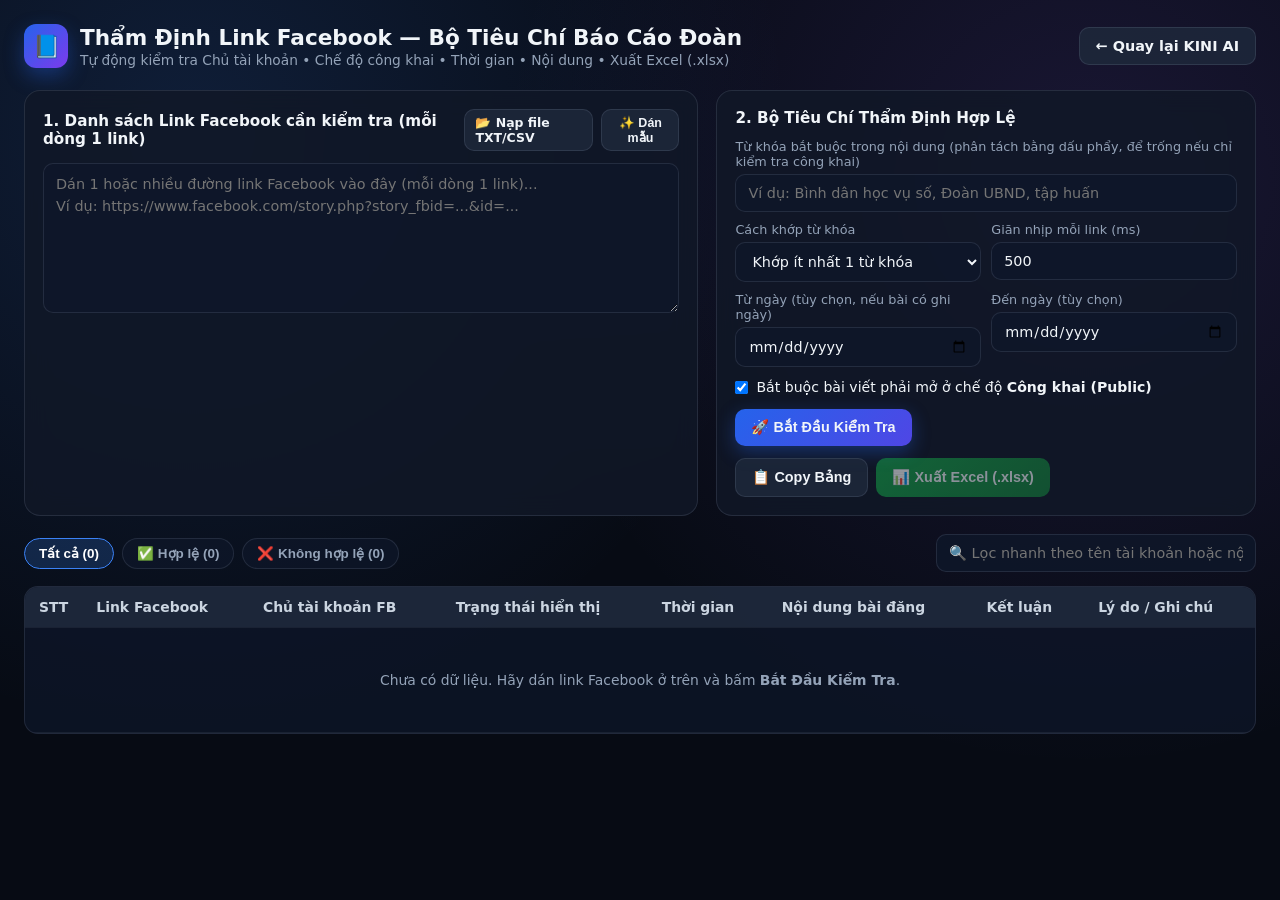
==== static/fb_checker.html @ 12659c32 "Add Facebook Link Inspector for Doan reporting (/fb-checker)" ====
<!DOCTYPE html>
<html lang="vi">
<head>
    <meta charset="UTF-8">
    <meta name="viewport" content="width=device-width, initial-scale=1.0">
    <title>Thẩm Định Link Facebook - Báo Cáo Tiêu Chí Đoàn | KINI AI</title>
    <style>
        :root {
            --bg: #070b14;
            --card: rgba(17, 24, 39, 0.85);
            --border: rgba(148, 163, 184, 0.16);
            --text: #f1f5f9;
            --muted: #94a3b8;
            --accent: #3b82f6;
            --accent2: #8b5cf6;
            --green: #22c55e;
            --red: #ef4444;
            --amber: #f59e0b;
        }
        * { box-sizing: border-box; margin: 0; padding: 0; }
        body {
            font-family: 'Segoe UI', system-ui, -apple-system, sans-serif;
            background: radial-gradient(circle at 15% 15%, rgba(59,130,246,0.16), transparent 45%),
                        radial-gradient(circle at 85% 20%, rgba(139,92,246,0.14), transparent 45%),
                        var(--bg);
            color: var(--text);
            min-height: 100vh;
            padding: 24px;
        }
        .container { max-width: 1360px; margin: 0 auto; }
        .header {
            display: flex; align-items: center; justify-content: space-between;
            gap: 16px; flex-wrap: wrap; margin-bottom: 22px;
        }
        .brand { display: flex; align-items: center; gap: 12px; }
        .brand-icon {
            width: 44px; height: 44px; border-radius: 12px;
            background: linear-gradient(135deg, #2563eb, #7c3aed);
            display: flex; align-items: center; justify-content: center; font-size: 22px;
            box-shadow: 0 8px 20px rgba(37,99,235,0.35);
        }
        .brand h1 { font-size: 1.35rem; font-weight: 700; }
        .brand p { font-size: 0.86rem; color: var(--muted); margin-top: 2px; }
        .btn {
            display: inline-flex; align-items: center; gap: 8px;
            padding: 10px 16px; border-radius: 10px; border: 1px solid var(--border);
            background: rgba(30, 41, 59, 0.85); color: var(--text);
            font-size: 0.9rem; font-weight: 600; cursor: pointer; text-decoration: none;
            transition: all 0.18s ease;
        }
        .btn:hover { transform: translateY(-1px); border-color: rgba(96,165,250,0.45); }
        .btn-primary {
            background: linear-gradient(135deg, #2563eb, #4f46e5); border: none;
            box-shadow: 0 6px 18px rgba(37,99,235,0.35);
        }
        .btn-success {
            background: linear-gradient(135deg, #16a34a, #15803d); border: none;
        }
        .btn:disabled { opacity: 0.55; cursor: not-allowed; transform: none; }
        .grid-top {
            display: grid; grid-template-columns: 1.25fr 1fr; gap: 18px; margin-bottom: 18px;
        }
        @media (max-width: 960px) { .grid-top { grid-template-columns: 1fr; } }
        .card {
            background: var(--card); border: 1px solid var(--border);
            border-radius: 16px; padding: 18px; backdrop-filter: blur(12px);
        }
        .card-title {
            font-size: 0.95rem; font-weight: 700; margin-bottom: 12px;
            display: flex; align-items: center; justify-content: space-between; gap: 10px;
        }
        textarea, input[type="text"], input[type="date"], select {
            width: 100%; background: rgba(15, 23, 42, 0.85);
            border: 1px solid var(--border); border-radius: 10px;
            color: var(--text); padding: 10px 12px; font-size: 0.9rem;
            outline: none; font-family: inherit;
        }
        textarea:focus, input:focus, select:focus { border-color: var(--accent); }
        textarea { min-height: 150px; resize: vertical; line-height: 1.5; }
        .form-row { display: grid; grid-template-columns: 1fr 1fr; gap: 10px; margin-top: 10px; }
        .field label { display: block; font-size: 0.8rem; color: var(--muted); margin-bottom: 5px; }
        .check-row {
            display: flex; align-items: center; gap: 8px; margin-top: 12px; font-size: 0.88rem;
            cursor: pointer; user-select: none;
        }
        .actions-bar {
            display: flex; flex-wrap: wrap; align-items: center; justify-content: space-between;
            gap: 12px; margin-top: 14px;
        }
        .progress-wrap {
            margin-bottom: 16px; display: none;
            background: var(--card); border: 1px solid var(--border); border-radius: 12px; padding: 12px 16px;
        }
        .progress-bar-bg {
            height: 8px; background: rgba(148,163,184,0.16); border-radius: 99px; overflow: hidden; margin-top: 8px;
        }
        .progress-bar-fill {
            height: 100%; width: 0%; background: linear-gradient(90deg, #3b82f6, #8b5cf6);
            transition: width 0.25s ease;
        }
        .stats-bar {
            display: flex; flex-wrap: wrap; align-items: center; justify-content: space-between;
            gap: 12px; margin-bottom: 14px;
        }
        .pills { display: flex; flex-wrap: wrap; gap: 8px; }
        .pill {
            padding: 7px 14px; border-radius: 99px; border: 1px solid var(--border);
            background: rgba(15,23,42,0.7); color: var(--muted); font-size: 0.84rem;
            font-weight: 600; cursor: pointer;
        }
        .pill.active { background: rgba(59,130,246,0.2); border-color: var(--accent); color: #fff; }
        .table-wrap {
            overflow-x: auto; border-radius: 14px; border: 1px solid var(--border);
            background: rgba(15, 23, 42, 0.72);
        }
        table { width: 100%; border-collapse: collapse; min-width: 960px; }
        th, td {
            padding: 12px 14px; text-align: left; vertical-align: top;
            border-bottom: 1px solid rgba(148,163,184,0.1); font-size: 0.87rem;
        }
        th {
            background: rgba(30, 41, 59, 0.9); color: #cbd5e1; font-weight: 700;
            position: sticky; top: 0; z-index: 1;
        }
        tr:hover td { background: rgba(30, 41, 59, 0.45); }
        .badge {
            display: inline-block; padding: 4px 10px; border-radius: 99px;
            font-size: 0.78rem; font-weight: 700; white-space: nowrap;
        }
        .badge-green { background: rgba(34,197,94,0.18); color: #4ade80; border: 1px solid rgba(34,197,94,0.35); }
        .badge-red { background: rgba(239,68,68,0.18); color: #f87171; border: 1px solid rgba(239,68,68,0.35); }
        .badge-amber { background: rgba(245,158,11,0.18); color: #fbbf24; border: 1px solid rgba(245,158,11,0.35); }
        .link-cell { max-width: 220px; word-break: break-all; }
        .link-cell a { color: #60a5fa; text-decoration: none; }
        .link-cell a:hover { text-decoration: underline; }
        .content-cell { max-width: 340px; line-height: 1.45; color: #e2e8f0; }
        .empty-state { text-align: center; padding: 44px 20px; color: var(--muted); }
    </style>
</head>
<body>
<div class="container">
    <div class="header">
        <div class="brand">
            <div class="brand-icon">📘</div>
            <div>
                <h1>Thẩm Định Link Facebook — Bộ Tiêu Chí Báo Cáo Đoàn</h1>
                <p>Tự động kiểm tra Chủ tài khoản • Chế độ công khai • Thời gian • Nội dung • Xuất Excel (.xlsx)</p>
            </div>
        </div>
        <div style="display:flex; gap:10px; flex-wrap:wrap;">
            <a href="/" class="btn" id="btn-back-kini">← Quay lại KINI AI</a>
        </div>
    </div>

    <div class="grid-top">
        <div class="card">
            <div class="card-title">
                <span>1. Danh sách Link Facebook cần kiểm tra (mỗi dòng 1 link)</span>
                <div style="display:flex; gap:8px;">
                    <label class="btn" style="padding:5px 10px; font-size:0.78rem;">
                        📂 Nạp file TXT/CSV
                        <input type="file" id="file-import" accept=".txt,.csv" style="display:none;">
                    </label>
                    <button class="btn" style="padding:5px 10px; font-size:0.78rem;" onclick="fillSampleLink()">✨ Dán mẫu</button>
                </div>
            </div>
            <textarea id="links-input" placeholder="Dán 1 hoặc nhiều đường link Facebook vào đây (mỗi dòng 1 link)...&#10;Ví dụ: https://www.facebook.com/story.php?story_fbid=...&id=..."></textarea>
        </div>

        <div class="card">
            <div class="card-title"><span>2. Bộ Tiêu Chí Thẩm Định Hợp Lệ</span></div>
            <div class="field">
                <label>Từ khóa bắt buộc trong nội dung (phân tách bằng dấu phẩy, để trống nếu chỉ kiểm tra công khai)</label>
                <input type="text" id="keywords-input" placeholder="Ví dụ: Bình dân học vụ số, Đoàn UBND, tập huấn">
            </div>
            <div class="form-row">
                <div class="field">
                    <label>Cách khớp từ khóa</label>
                    <select id="keyword-mode">
                        <option value="any">Khớp ít nhất 1 từ khóa</option>
                        <option value="all">Phải khớp TẤT CẢ từ khóa</option>
                    </select>
                </div>
                <div class="field">
                    <label>Giãn nhịp mỗi link (ms)</label>
                    <input type="text" id="delay-ms" value="500">
                </div>
            </div>
            <div class="form-row">
                <div class="field">
                    <label>Từ ngày (tùy chọn, nếu bài có ghi ngày)</label>
                    <input type="date" id="date-from">
                </div>
                <div class="field">
                    <label>Đến ngày (tùy chọn)</label>
                    <input type="date" id="date-to">
                </div>
            </div>
            <label class="check-row">
                <input type="checkbox" id="require-public" checked>
                <span>Bắt buộc bài viết phải mở ở chế độ <b>Công khai (Public)</b></span>
            </label>
            <div class="actions-bar">
                <button class="btn btn-primary" id="btn-run" onclick="runCheck()">🚀 Bắt Đầu Kiểm Tra</button>
                <div style="display:flex; gap:8px;">
                    <button class="btn" onclick="copyTableText()">📋 Copy Bảng</button>
                    <button class="btn btn-success" id="btn-export" onclick="exportExcel()" disabled>📊 Xuất Excel (.xlsx)</button>
                </div>
            </div>
        </div>
    </div>

    <div class="progress-wrap" id="progress-wrap">
        <div style="display:flex; justify-content:space-between; font-size:0.88rem;">
            <span id="progress-text">Đang chuẩn bị...</span>
            <span id="progress-pct">0%</span>
        </div>
        <div class="progress-bar-bg"><div class="progress-bar-fill" id="progress-fill"></div></div>
    </div>

    <div class="stats-bar">
        <div class="pills">
            <button class="pill active" onclick="setFilter('all', this)">Tất cả (<span id="cnt-all">0</span>)</button>
            <button class="pill" onclick="setFilter('valid', this)">✅ Hợp lệ (<span id="cnt-valid">0</span>)</button>
            <button class="pill" onclick="setFilter('invalid', this)">❌ Không hợp lệ (<span id="cnt-invalid">0</span>)</button>
        </div>
        <input type="text" id="search-box" placeholder="🔍 Lọc nhanh theo tên tài khoản hoặc nội dung..." style="max-width:320px;" oninput="renderTable()">
    </div>

    <div class="table-wrap">
        <table>
            <thead>
                <tr>
                    <th style="width:52px;">STT</th>
                    <th>Link Facebook</th>
                    <th>Chủ tài khoản FB</th>
                    <th>Trạng thái hiển thị</th>
                    <th>Thời gian</th>
                    <th>Nội dung bài đăng</th>
                    <th>Kết luận</th>
                    <th>Lý do / Ghi chú</th>
                </tr>
            </thead>
            <tbody id="results-tbody">
                <tr><td colspan="8" class="empty-state">Chưa có dữ liệu. Hãy dán link Facebook ở trên và bấm <b>Bắt Đầu Kiểm Tra</b>.</td></tr>
            </tbody>
        </table>
    </div>
</div>

<script>
let allResults = [];
let currentFilter = "all";

function fillSampleLink() {
    document.getElementById("links-input").value = "https://www.facebook.com/story.php?story_fbid=122144316771191106&id=61585733191960&hpir=1#";
    document.getElementById("keywords-input").value = "Bình dân học vụ số, Đoàn UBND";
}

document.getElementById("file-import").addEventListener("change", async (e) => {
    const file = e.target.files[0];
    if (!file) return;
    const text = await file.text();
    const urls = text.match(/https?:\/\/[^\s,;'"<>]+/g) || text.split(/\r?\n/).map(s => s.trim()).filter(Boolean);
    document.getElementById("links-input").value = urls.join("\n");
    e.target.value = "";
});

function setFilter(mode, btn) {
    currentFilter = mode;
    document.querySelectorAll(".pill").forEach(p => p.classList.remove("active"));
    btn.classList.add("active");
    renderTable();
}

function esc(str) {
    return String(str || "").replace(/[&<>"']/g, s => ({"&":"&amp;","<":"&lt;",">":"&gt;",'"':"&quot;","'":"&#39;"}[s]));
}

function updateCounts() {
    const validCnt = allResults.filter(r => r.is_valid).length;
    document.getElementById("cnt-all").textContent = allResults.length;
    document.getElementById("cnt-valid").textContent = validCnt;
    document.getElementById("cnt-invalid").textContent = allResults.length - validCnt;
    document.getElementById("btn-export").disabled = allResults.length === 0;
}

function renderTable() {
    const tbody = document.getElementById("results-tbody");
    const q = document.getElementById("search-box").value.trim().toLowerCase();
    const filtered = allResults.filter(r => {
        if (currentFilter === "valid" && !r.is_valid) return false;
        if (currentFilter === "invalid" && r.is_valid) return false;
        if (q) {
            const hay = `${r.url} ${r.account_name} ${r.account_id} ${r.content} ${r.reason}`.toLowerCase();
            if (!hay.includes(q)) return false;
        }
        return true;
    });

    if (filtered.length === 0) {
        tbody.innerHTML = `<tr><td colspan="8" class="empty-state">Không có dòng nào phù hợp bộ lọc hiện tại.</td></tr>`;
        return;
    }

    tbody.innerHTML = filtered.map((r, i) => {
        const visBadge = r.visibility === "Công khai"
            ? `<span class="badge badge-green">Công khai</span>`
            : `<span class="badge badge-amber">${esc(r.visibility)}</span>`;
        const statusBadge = r.is_valid
            ? `<span class="badge badge-green">Hợp lệ</span>`
            : `<span class="badge badge-red">Không hợp lệ</span>`;
        return `
            <tr>
                <td>${i + 1}</td>
                <td class="link-cell"><a href="${esc(r.url)}" target="_blank" rel="noopener">${esc(r.url)}</a></td>
                <td><b>${esc(r.account_name)}</b>${r.account_id ? `<div style="font-size:0.78rem;color:#94a3b8;margin-top:3px;">ID: ${esc(r.account_id)}</div>` : ""}</td>
                <td>${visBadge}</td>
                <td>${esc(r.post_date)}</td>
                <td class="content-cell">${esc(r.content)}</td>
                <td>${statusBadge}</td>
                <td style="max-width:240px;color:${r.is_valid ? '#86efac' : '#fca5a5'};">${esc(r.reason)}</td>
            </tr>
        `;
    }).join("");
}

async function runCheck() {
    const raw = document.getElementById("links-input").value;
    const links = raw.split(/\r?\n/).map(s => s.trim()).filter(Boolean);
    if (links.length === 0) {
        alert("Vui lòng dán ít nhất 1 đường link Facebook!");
        return;
    }

    allResults = [];
    updateCounts();
    renderTable();

    const btn = document.getElementById("btn-run");
    btn.disabled = true;
    const progWrap = document.getElementById("progress-wrap");
    progWrap.style.display = "block";
    document.getElementById("progress-text").textContent = `Đang khởi chạy kiểm tra ${links.length} link...`;
    document.getElementById("progress-pct").textContent = "0%";
    document.getElementById("progress-fill").style.width = "0%";

    const payload = {
        links,
        required_keywords: document.getElementById("keywords-input").value.split(",").map(s => s.trim()).filter(Boolean),
        keyword_mode: document.getElementById("keyword-mode").value,
        require_public: document.getElementById("require-public").checked,
        date_from: document.getElementById("date-from").value,
        date_to: document.getElementById("date-to").value,
        delay_ms: parseInt(document.getElementById("delay-ms").value || "500", 10)
    };

    try {
        const res = await fetch("/api/fb-check/stream", {
            method: "POST",
            headers: { "Content-Type": "application/json" },
            body: JSON.stringify(payload)
        });
        const reader = res.body.getReader();
        const decoder = new TextDecoder("utf-8");
        let buffer = "";

        while (true) {
            const { value, done } = await reader.read();
            if (done) break;
            buffer += decoder.decode(value, { stream: true });
            const lines = buffer.split("\n");
            buffer = lines.pop();
            for (const line of lines) {
                const t = line.trim();
                if (!t.startsWith("data: ")) continue;
                const evt = JSON.parse(t.slice(6));
                if (evt.type === "item") {
                    allResults.push(evt.data);
                    const pct = Math.round((evt.index / evt.total) * 100);
                    document.getElementById("progress-text").textContent = `Đã kiểm tra ${evt.index}/${evt.total}: ${evt.data.account_name || evt.data.url}`;
                    document.getElementById("progress-pct").textContent = `${pct}%`;
                    document.getElementById("progress-fill").style.width = `${pct}%`;
                    updateCounts();
                    renderTable();
                } else if (evt.type === "done") {
                    document.getElementById("progress-text").textContent = `✅ Hoàn tất kiểm tra ${allResults.length} liên kết!`;
                    document.getElementById("progress-pct").textContent = "100%";
                    document.getElementById("progress-fill").style.width = "100%";
                }
            }
        }
    } catch (err) {
        alert("Lỗi khi kiểm tra: " + err.message);
    } finally {
        btn.disabled = false;
    }
}

async function exportExcel() {
    if (allResults.length === 0) return;
    const kw = document.getElementById("keywords-input").value.trim();
    const res = await fetch("/api/fb-check/export", {
        method: "POST",
        headers: { "Content-Type": "application/json" },
        body: JSON.stringify({
            rows: allResults,
            criteria_note: kw ? `Từ khóa: ${kw}` : "Kiểm tra công khai"
        })
    });
    const blob = await res.blob();
    const a = document.createElement("a");
    a.href = URL.createObjectURL(blob);
    a.download = `Bao_Cao_Tham_Dinh_Link_FB_${new Date().toISOString().slice(0,10)}.xlsx`;
    a.click();
}

function copyTableText() {
    if (allResults.length === 0) return;
    const header = ["STT", "Link", "Chủ tài khoản", "ID", "Trạng thái", "Thời gian", "Nội dung", "Kết luận", "Lý do"].join("\t");
    const lines = allResults.map((r, i) => [
        i + 1, r.url, r.account_name, r.account_id, r.visibility, r.post_date,
        (r.content || "").replace(/\s+/g, " "), r.status_label, r.reason
    ].join("\t"));
    navigator.clipboard.writeText([header, ...lines].join("\n"));
    alert("Đã sao chép toàn bộ bảng (dán trực tiếp vào Excel/Google Sheets được ngay)!");
}
</script>
</body>
</html>
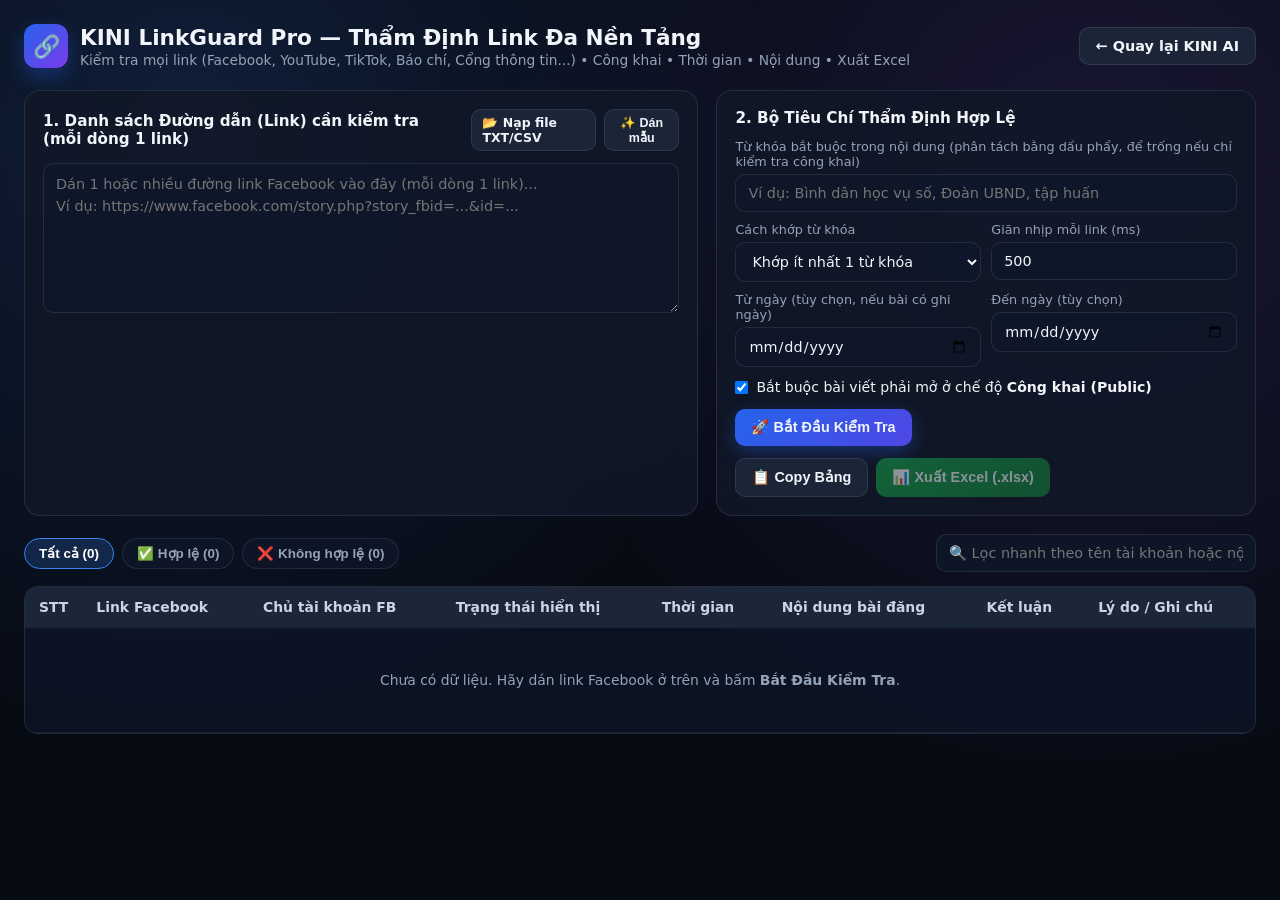
==== commit dcb7b348: "Rename to KINI LinkGuard Pro and support all link platforms" ====
--- a/static/fb_checker.html
+++ b/static/fb_checker.html
@@ -3,7 +3,7 @@
 <head>
     <meta charset="UTF-8">
     <meta name="viewport" content="width=device-width, initial-scale=1.0">
-    <title>Thẩm Định Link Facebook - Báo Cáo Tiêu Chí Đoàn | KINI AI</title>
+    <title>KINI LinkGuard Pro — Thẩm Định Link Đa Nền Tảng</title>
     <style>
         :root {
             --bg: #070b14;
@@ -141,10 +141,10 @@
 <div class="container">
     <div class="header">
         <div class="brand">
-            <div class="brand-icon">📘</div>
+            <div class="brand-icon">🔗</div>
             <div>
-                <h1>Thẩm Định Link Facebook — Bộ Tiêu Chí Báo Cáo Đoàn</h1>
-                <p>Tự động kiểm tra Chủ tài khoản • Chế độ công khai • Thời gian • Nội dung • Xuất Excel (.xlsx)</p>
+                <h1>KINI LinkGuard Pro — Thẩm Định Link Đa Nền Tảng</h1>
+                <p>Kiểm tra mọi link (Facebook, YouTube, TikTok, Báo chí, Cổng thông tin...) • Công khai • Thời gian • Nội dung • Xuất Excel</p>
             </div>
         </div>
         <div style="display:flex; gap:10px; flex-wrap:wrap;">
@@ -155,7 +155,7 @@
     <div class="grid-top">
         <div class="card">
             <div class="card-title">
-                <span>1. Danh sách Link Facebook cần kiểm tra (mỗi dòng 1 link)</span>
+                <span>1. Danh sách Đường dẫn (Link) cần kiểm tra (mỗi dòng 1 link)</span>
                 <div style="display:flex; gap:8px;">
                     <label class="btn" style="padding:5px 10px; font-size:0.78rem;">
                         📂 Nạp file TXT/CSV
